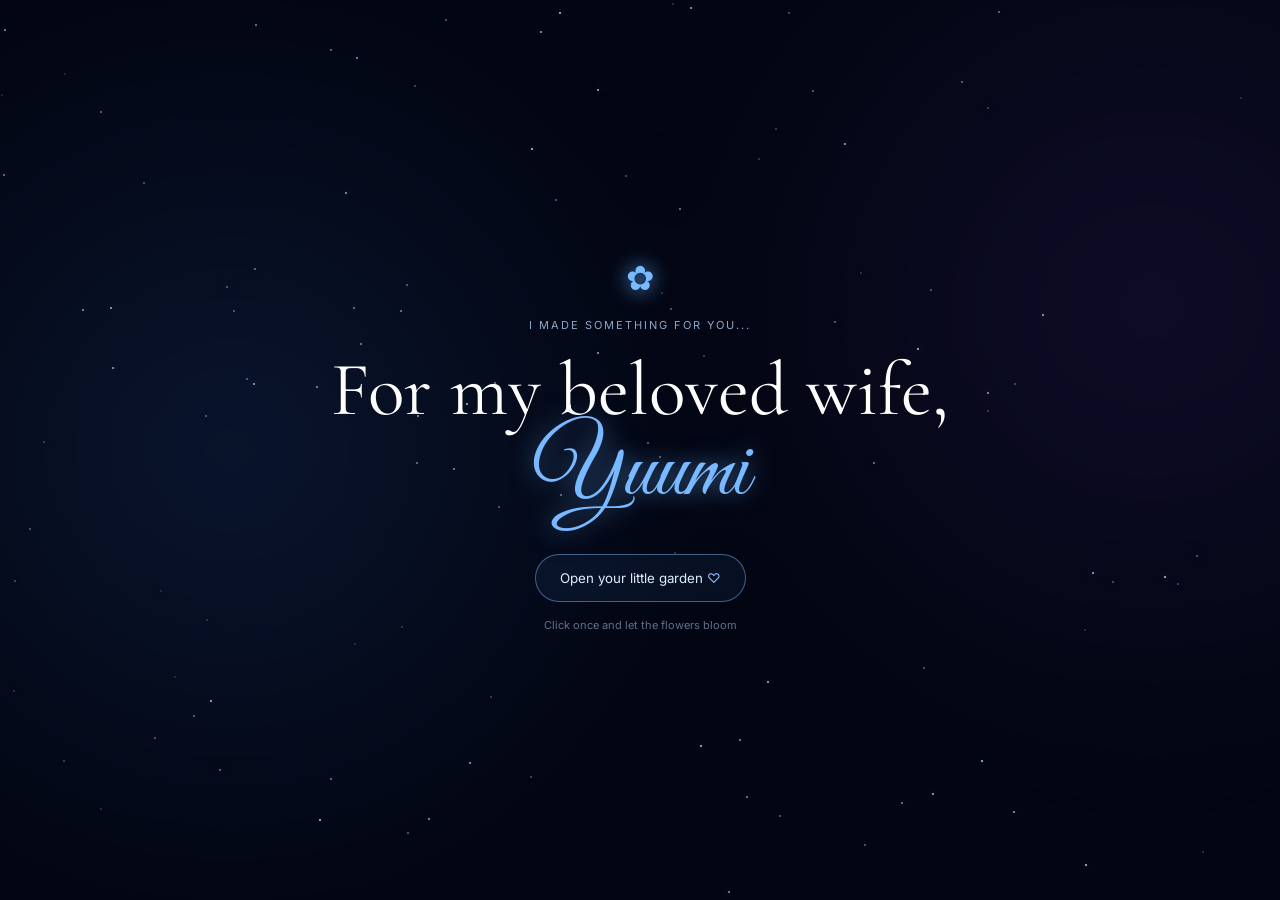
==== index.html @ 423a3227 "Add files via upload" ====
<!DOCTYPE html>
<html lang="en">
<head>
  <meta charset="UTF-8" />
  <meta name="viewport" content="width=device-width, initial-scale=1.0" />
  <meta name="theme-color" content="#050814" />
  <title>Happy Birthday, Yuumi ♡</title>
  <link rel="stylesheet" href="style.css" />
</head>
<body>
  <div class="stars" id="stars"></div>
  <div class="aurora"></div>

  <!-- Opening screen -->
  <section class="intro" id="intro">
    <div class="intro-content">
      <div class="tiny-flower">✿</div>
      <p class="whisper">I made something for you...</p>
      <h1>For my beloved wife,<br><span>Yuumi</span></h1>
      <button id="openBtn">Open your little garden <span>♡</span></button>
      <p class="hint">Click once and let the flowers bloom</p>
    </div>
  </section>

  <!-- Main birthday scene -->
  <main class="scene" id="scene">
    <div class="moon-glow"></div>
    <div class="particles" id="particles"></div>

    <section class="garden">
      <div class="ground-glow"></div>

      <!-- Decorative stems -->
      <div class="stem stem-1"></div>
      <div class="stem stem-2"></div>
      <div class="stem stem-3"></div>
      <div class="stem stem-4"></div>
      <div class="stem stem-5"></div>

      <!-- Forget-me-not flowers -->
      <div class="flower f1"><i></i><i></i><i></i><i></i><i></i><b></b></div>
      <div class="flower f2"><i></i><i></i><i></i><i></i><i></i><b></b></div>
      <div class="flower f3"><i></i><i></i><i></i><i></i><i></i><b></b></div>
      <div class="flower f4"><i></i><i></i><i></i><i></i><i></i><b></b></div>
      <div class="flower f5"><i></i><i></i><i></i><i></i><i></i><b></b></div>
      <div class="flower f6"><i></i><i></i><i></i><i></i><i></i><b></b></div>
      <div class="flower f7"><i></i><i></i><i></i><i></i><i></i><b></b></div>
    </section>

    <section class="message">
      <div class="eyebrow">A little garden, only for you</div>
      <h2>Happy Birthday</h2>
      <p class="for">for my beloved wife</p>
      <h3>Yuumi <span>♡</span></h3>

      <div class="divider"><span></span>✿<span></span></div>

      <p class="letter">
        May your days be filled with the same kind of beauty you bring into my life—
        <br>soft, bright, and full of happiness.
        <br><br>
        Thank you for being you, today and always.
      </p>

      <p class="love">I love you <span>♡</span></p>

      <button class="replay" id="replayBtn">Watch the flowers bloom again ✿</button>
    </section>
  </main>

  <script src="script.js"></script>
</body>
</html>
---- style.css ----
@import url('https://fonts.googleapis.com/css2?family=Cormorant+Garamond:wght@400;500;600&family=Great+Vibes&family=Inter:wght@300;400;500&display=swap');

:root {
  --bg: #030612;
  --blue: #79b9ff;
  --light: #d9ecff;
  --gold: #ffe7a3;
}

* { box-sizing: border-box; }

html, body {
  width: 100%;
  min-height: 100%;
  margin: 0;
  overflow-x: hidden;
  background: var(--bg);
  color: white;
}

body {
  font-family: Inter, sans-serif;
}

.stars, .particles {
  position: fixed;
  inset: 0;
  pointer-events: none;
}

.star {
  position: absolute;
  width: 2px;
  height: 2px;
  background: #dff1ff;
  border-radius: 50%;
  box-shadow: 0 0 8px #7bbcff, 0 0 18px #7bbcff;
  animation: twinkle var(--d) ease-in-out infinite alternate;
  opacity: .2;
}

@keyframes twinkle {
  to { opacity: 1; transform: scale(1.8); }
}

.aurora {
  position: fixed;
  inset: -30%;
  background:
    radial-gradient(circle at 30% 50%, rgba(41,87,174,.18), transparent 30%),
    radial-gradient(circle at 75% 40%, rgba(87,49,168,.15), transparent 27%);
  filter: blur(50px);
  animation: drift 14s ease-in-out infinite alternate;
  pointer-events: none;
}

@keyframes drift {
  to { transform: translate(4%, -2%) scale(1.08); }
}

.intro {
  min-height: 100vh;
  display: grid;
  place-items: center;
  position: relative;
  z-index: 3;
  transition: opacity 1.3s ease, transform 1.3s ease;
}

.intro.hide {
  opacity: 0;
  transform: scale(1.03);
  pointer-events: none;
}

.intro-content {
  text-align: center;
  padding: 30px;
  animation: appear 2s ease both;
}

@keyframes appear {
  from { opacity: 0; transform: translateY(20px); }
  to { opacity: 1; transform: translateY(0); }
}

.tiny-flower {
  font-size: 34px;
  color: var(--blue);
  text-shadow: 0 0 20px #62aaff;
  animation: breathe 2.5s ease-in-out infinite alternate;
}

@keyframes breathe { to { transform: scale(1.15) rotate(8deg); } }

.whisper {
  color: #8ea7c9;
  letter-spacing: .18em;
  font-size: 11px;
  text-transform: uppercase;
  margin: 20px 0;
}

.intro h1 {
  font-family: "Cormorant Garamond", serif;
  font-size: clamp(38px, 6vw, 76px);
  font-weight: 400;
  line-height: 1;
  margin: 0 0 35px;
}

.intro h1 span {
  font-family: "Great Vibes", cursive;
  color: var(--blue);
  text-shadow: 0 0 25px rgba(112,180,255,.6);
  font-size: 1.2em;
}

button {
  border: 1px solid rgba(140,193,255,.45);
  background: rgba(54,96,160,.12);
  color: #dceeff;
  padding: 15px 24px;
  border-radius: 999px;
  cursor: pointer;
  font-family: Inter, sans-serif;
  transition: .35s ease;
  backdrop-filter: blur(8px);
}

button:hover {
  transform: translateY(-3px);
  background: rgba(91,150,230,.2);
  box-shadow: 0 0 28px rgba(104,173,255,.25);
}

button span { color: #91c5ff; }

.hint {
  color: #60718d;
  font-size: 11px;
  margin-top: 16px;
}

.scene {
  min-height: 100vh;
  width: 100%;
  position: fixed;
  inset: 0;
  display: grid;
  grid-template-columns: 1fr 1fr;
  align-items: center;
  opacity: 0;
  pointer-events: none;
  transition: opacity 1.5s ease;
  overflow: hidden;
}

.scene.show {
  opacity: 1;
  pointer-events: auto;
}

.moon-glow {
  position: absolute;
  width: 600px;
  height: 600px;
  left: -200px;
  bottom: -280px;
  border-radius: 50%;
  background: radial-gradient(circle, rgba(65,137,255,.23), transparent 67%);
  filter: blur(30px);
}

.garden {
  height: 100%;
  min-height: 700px;
  position: relative;
  overflow: hidden;
}

.ground-glow {
  position: absolute;
  width: 75%;
  height: 130px;
  left: 13%;
  bottom: 9%;
  background: radial-gradient(ellipse, rgba(48,111,255,.25), transparent 65%);
  filter: blur(22px);
}

.stem {
  position: absolute;
  bottom: 12%;
  width: 4px;
  border-radius: 99px;
  transform-origin: bottom;
  background: linear-gradient(to top, #203e52, #91d4ca);
  box-shadow: 0 0 10px rgba(108,203,215,.25);
  opacity: 0;
}

.stem-1 { left: 44%; height: 38%; transform: rotate(-16deg); }
.stem-2 { left: 47%; height: 52%; transform: rotate(6deg); }
.stem-3 { left: 42%; height: 28%; transform: rotate(-30deg); }
.stem-4 { left: 52%; height: 34%; transform: rotate(24deg); }
.stem-5 { left: 37%; height: 22%; transform: rotate(-45deg); }

.scene.show .stem {
  animation: grow-stem 1.6s cubic-bezier(.2,.8,.2,1) forwards;
}

.stem-2 { animation-delay: .25s !important; }
.stem-3 { animation-delay: .5s !important; }
.stem-4 { animation-delay: .7s !important; }
.stem-5 { animation-delay: .9s !important; }

@keyframes grow-stem {
  from { opacity: 0; transform: scaleY(0) rotate(var(--r, 0deg)); }
  to { opacity: 1; }
}

/* The flower head */
.flower {
  position: absolute;
  width: 86px;
  height: 86px;
  opacity: 0;
  transform: scale(0);
  filter: drop-shadow(0 0 14px rgba(90,159,255,.6));
}

.flower i {
  position: absolute;
  left: 50%;
  top: 50%;
  width: 29px;
  height: 45px;
  transform-origin: 50% 100%;
  border-radius: 50% 50% 48% 48%;
  background:
    radial-gradient(circle at 50% 18%, #e8f7ff 0 5%, transparent 6%),
    linear-gradient(145deg, #cce8ff, #6caeff 55%, #4473e8);
  box-shadow: inset 0 0 10px rgba(255,255,255,.65), 0 0 12px rgba(89,153,255,.45);
}

.flower i:nth-child(1) { transform: translate(-50%,-100%) rotate(0deg); }
.flower i:nth-child(2) { transform: translate(-50%,-100%) rotate(72deg); }
.flower i:nth-child(3) { transform: translate(-50%,-100%) rotate(144deg); }
.flower i:nth-child(4) { transform: translate(-50%,-100%) rotate(216deg); }
.flower i:nth-child(5) { transform: translate(-50%,-100%) rotate(288deg); }

.flower b {
  position: absolute;
  width: 17px;
  height: 17px;
  left: 50%;
  top: 50%;
  transform: translate(-50%,-50%);
  border-radius: 50%;
  background: radial-gradient(circle, #fff8cf, #ffd76b 45%, #d38c31);
  box-shadow: 0 0 15px #ffe9a2;
  z-index: 2;
}

.f1 { left: 39%; bottom: 47%; }
.f2 { left: 45%; bottom: 60%; width: 105px; height: 105px; }
.f3 { left: 29%; bottom: 38%; transform-origin: center; }
.f4 { left: 55%; bottom: 42%; width: 96px; height: 96px; }
.f5 { left: 32%; bottom: 57%; width: 68px; height: 68px; }
.f6 { left: 49%; bottom: 30%; width: 72px; height: 72px; }
.f7 { left: 20%; bottom: 27%; width: 55px; height: 55px; }

.scene.show .flower {
  animation: bloom 1.5s cubic-bezier(.15,.85,.25,1) forwards, sway 5s ease-in-out infinite 1.5s;
}

.f1 { animation-delay: .9s !important; }
.f2 { animation-delay: 1.35s !important; }
.f3 { animation-delay: 1.65s !important; }
.f4 { animation-delay: 1.9s !important; }
.f5 { animation-delay: 2.2s !important; }
.f6 { animation-delay: 2.45s !important; }
.f7 { animation-delay: 2.7s !important; }

@keyframes bloom {
  0% { opacity: 0; transform: scale(.05) rotate(-25deg); }
  65% { opacity: 1; transform: scale(1.12) rotate(4deg); }
  100% { opacity: 1; transform: scale(1) rotate(0); }
}

@keyframes sway {
  50% { margin-top: -7px; margin-left: 4px; }
}

.message {
  position: relative;
  z-index: 3;
  text-align: center;
  padding: 40px 8vw 40px 3vw;
  opacity: 0;
  transform: translateY(25px);
}

.scene.show .message {
  animation: message-in 1.5s ease forwards 2.4s;
}

@keyframes message-in {
  to { opacity: 1; transform: translateY(0); }
}

.eyebrow {
  color: #7187aa;
  font-size: 10px;
  text-transform: uppercase;
  letter-spacing: .25em;
  margin-bottom: 22px;
}

.message h2 {
  font-family: "Great Vibes", cursive;
  font-size: clamp(58px, 7vw, 110px);
  font-weight: 400;
  color: #9bcbff;
  margin: 0;
  line-height: .8;
  text-shadow: 0 0 25px rgba(110,180,255,.45);
}

.for {
  margin: 18px 0 5px;
  color: #c8d7ef;
  font-family: "Cormorant Garamond", serif;
  font-size: clamp(18px, 2vw, 27px);
  letter-spacing: .18em;
}

.message h3 {
  font-family: "Great Vibes", cursive;
  font-weight: 400;
  font-size: clamp(55px, 6vw, 90px);
  color: #a7d2ff;
  margin: 0 0 20px;
}

.message h3 span, .love span { color: #b9dcff; }

.divider {
  display: flex;
  align-items: center;
  justify-content: center;
  gap: 14px;
  color: #86bfff;
  margin: 18px auto 28px;
  text-shadow: 0 0 14px #6eb4ff;
}

.divider span {
  width: min(18vw, 150px);
  height: 1px;
  background: linear-gradient(90deg, transparent, #86bfff, transparent);
}

.letter {
  font-family: "Cormorant Garamond", serif;
  font-size: clamp(18px, 2vw, 26px);
  line-height: 1.45;
  color: #d2ddf0;
  max-width: 720px;
  margin: auto;
}

.love {
  margin-top: 30px;
  font-family: "Great Vibes", cursive;
  font-size: 42px;
  color: #b7d8ff;
}

.replay {
  margin-top: 10px;
  font-size: 11px;
  padding: 11px 18px;
  opacity: .75;
}

.particle {
  position: absolute;
  width: var(--s);
  height: var(--s);
  border-radius: 50%;
  background: #bde3ff;
  box-shadow: 0 0 10px #71b8ff, 0 0 25px #3b7cff;
  opacity: .7;
  animation: float var(--t) linear infinite;
}

@keyframes float {
  from { transform: translateY(110vh) translateX(0); opacity: 0; }
  10% { opacity: .8; }
  to { transform: translateY(-15vh) translateX(var(--x)); opacity: 0; }
}

@media (max-width: 800px) {
  .scene {
    position: absolute;
    min-height: 100vh;
    grid-template-columns: 1fr;
    overflow-y: auto;
  }

  .garden {
    min-height: 55vh;
    height: 55vh;
  }

  .message {
    padding: 10px 8vw 60px;
    min-height: 55vh;
  }

  .flower { transform: scale(.75); }
  .f2 { left: 43%; bottom: 47%; }
  .f1 { left: 35%; bottom: 35%; }
  .f4 { left: 55%; bottom: 32%; }
  .f3 { left: 20%; bottom: 30%; }
}
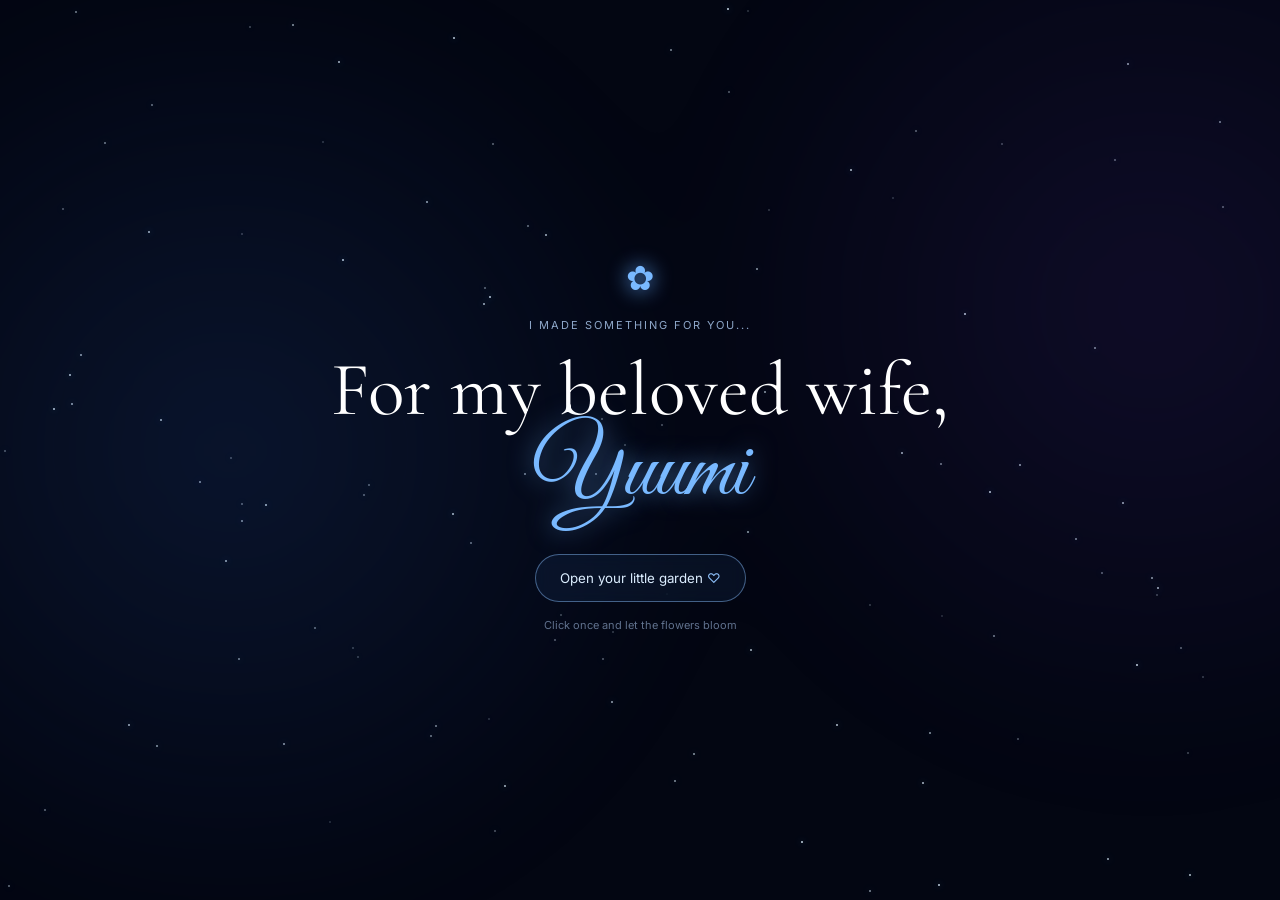
==== commit 15e9a134: "index.html" ====
--- a/index.html
+++ b/index.html
@@ -65,9 +65,12 @@
       <p class="love">I love you <span>♡</span></p>
 
       <button class="replay" id="replayBtn">Watch the flowers bloom again ✿</button>
+      <a href="memories.html" class="memory-button">
+  See Our Memories ♡
+</a>
     </section>
   </main>
 
   <script src="script.js"></script>
 </body>
-</html>+</html>
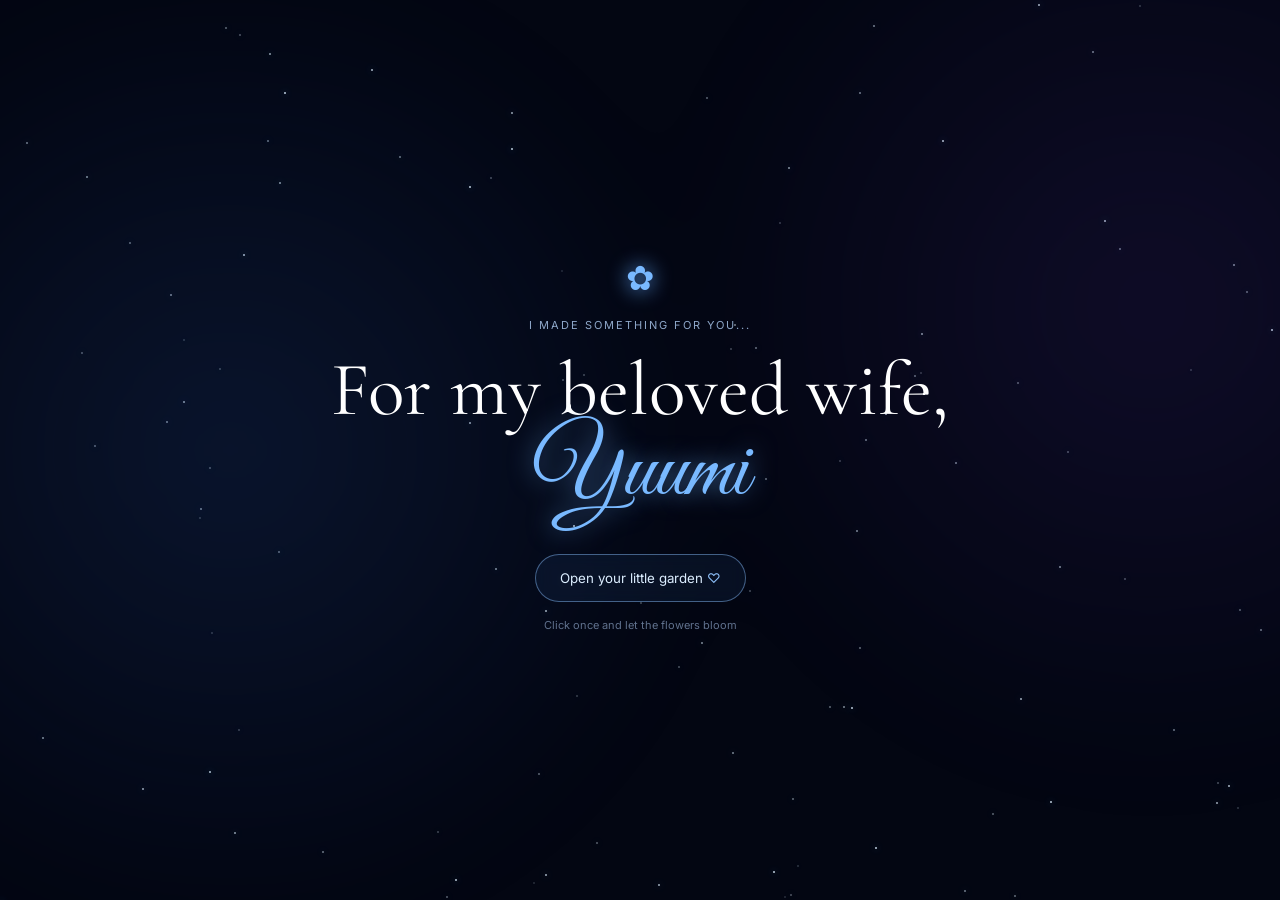
==== commit e9c18199: "index.html" ====
--- a/index.html
+++ b/index.html
@@ -65,9 +65,6 @@
       <p class="love">I love you <span>♡</span></p>
 
       <button class="replay" id="replayBtn">Watch the flowers bloom again ✿</button>
-      <a href="memories.html" class="memory-button">
-  See Our Memories ♡
-</a>
     </section>
   </main>
 
--- a/style.css
+++ b/style.css
@@ -426,3 +426,29 @@
   .f4 { left: 55%; bottom: 32%; }
   .f3 { left: 20%; bottom: 30%; }
 }
+
+/* Memories button */
+
+.memory-button {
+  display: inline-block;
+  margin-top: 16px;
+  padding: 12px 22px;
+
+  border: 1px solid rgba(255,255,255,0.18);
+  border-radius: 30px;
+
+  color: rgba(255,255,255,0.85);
+  background: rgba(255,255,255,0.04);
+
+  text-decoration: none;
+  font-size: 12px;
+  letter-spacing: 1px;
+
+  transition: all 0.3s ease;
+}
+
+.memory-button:hover {
+  background: rgba(255,255,255,0.1);
+  border-color: rgba(255,255,255,0.35);
+  transform: translateY(-2px);
+}
